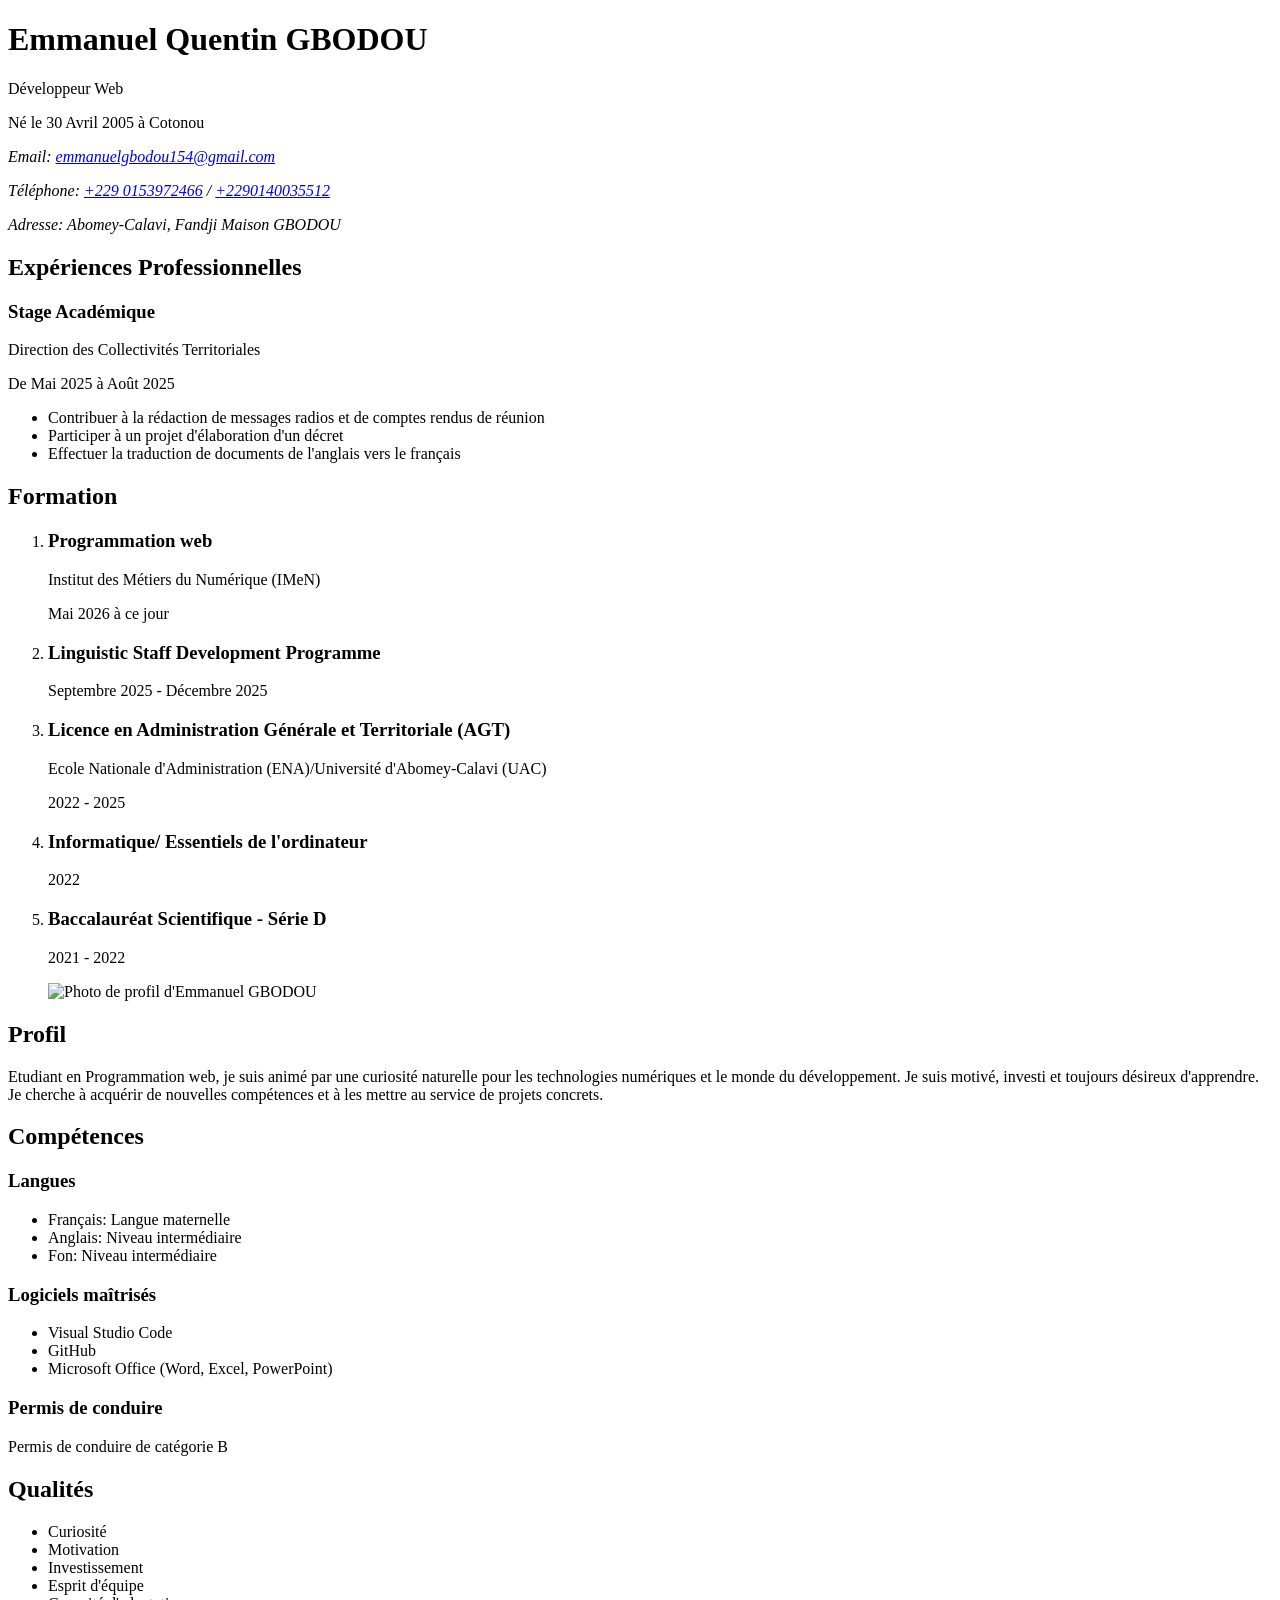
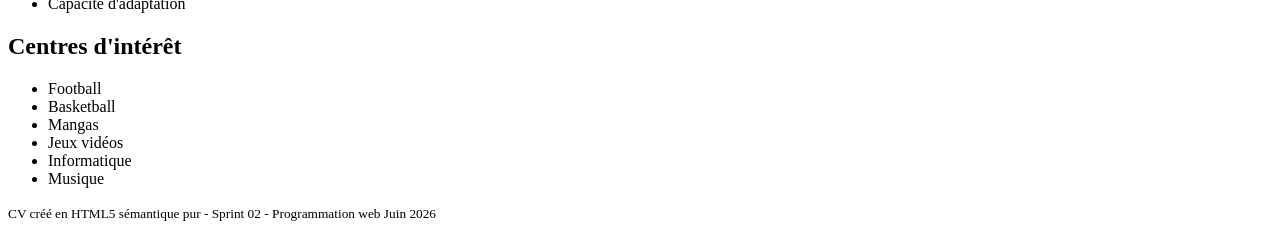
==== index.html @ a1cb0b11 "Renommage de index_mardi.html en index.html et mise à jour du dossier" ====
<!DOCTYPE html>
<html lang="fr">
<head>
    <meta charset="UTF-8">
    <meta name="viewport" content="width=device-width, initial-scale=1.0">
    <title>CV-Emmanuel GBODOU</title>
</head>
<body>
    <header>
        <h1>Emmanuel Quentin GBODOU</h1>
        <p>Développeur Web</p>
        <p>Né le 30 Avril 2005 à Cotonou</p>
        <address>
            <p>Email: <a href="mailto:emmanuelgbodou154@gmail.com">emmanuelgbodou154@gmail.com</a></p>
            <p>Téléphone: <a href="tel:+2290153972466">+229 0153972466</a> / <a href="tel:+2290140035512">+2290140035512</a></p>
            <p>Adresse: Abomey-Calavi, Fandji Maison GBODOU</p>
        </address>
    </header>

    <main>

        <section id="experiences">
            <h2>Expériences Professionnelles</h2>
            <article>
                <h3>Stage Académique</h3>
                <p>Direction des Collectivités Territoriales</p>
                <p>
                    De <time datetime="2025-05">Mai 2025</time> à <time datetime="2025-08">Août 2025</time>
                </p>
                <ul>
                    <li>Contribuer à la rédaction de messages radios et de comptes rendus de réunion</li>
                    <li>Participer à un projet d'élaboration d'un décret</li>
                    <li>Effectuer la traduction de documents de l'anglais vers le français</li>
                </ul>
            </article>
        </section>

        <section id="formation">
            <h2>Formation</h2>
            <ol>
                <li>
                    <h3>Programmation web</h3>
                    <p>Institut des Métiers du Numérique (IMeN)</p>
                    <p><time datetime="2026-05">Mai 2026</time> à ce jour</p>
                </li>
                <li>
                    <h3>Linguistic Staff Development Programme</h3>
                    <p><time datetime="2025-09">Septembre 2025</time> - <time datetime="2025-12">Décembre 2025</time></p>
                </li>
                <li>
                    <h3>Licence en Administration Générale et Territoriale (AGT)</h3>
                    <p>Ecole Nationale d'Administration (ENA)/Université d'Abomey-Calavi (UAC)</p>
                    <p><time datetime="2022">2022</time> - <time datetime="2025">2025</time></p>
                </li>
                <li>
                    <h3>Informatique/ Essentiels de l'ordinateur</h3>
                    <p><time datetime="2022">2022</time></p>
                </li>
                <li>
                    <h3>Baccalauréat Scientifique - Série D</h3>
                    <p><time datetime="2021">2021</time> - <time datetime="2022">2022</time></p>
                </li>
            </ol>
        </section>
    </main>

    <aside>
        <figure>
            <img src="photo-profil.jpg" alt="Photo de profil d'Emmanuel GBODOU" width="150" height="150">
        </figure>
        <section id="profil">
            <h2>Profil</h2>
            <p>Etudiant en Programmation web, je suis animé par une curiosité naturelle pour les technologies numériques et le monde du développement. Je suis motivé, investi et toujours désireux d'apprendre. Je cherche à acquérir de nouvelles compétences et à les mettre au service de projets concrets. </p>
        </section>
        <section id="competences">
            <h2>Compétences</h2>
            <section id="langues">
                <h3>Langues</h3>
                <ul>
                    <li>Français: Langue maternelle</li>
                    <li>Anglais: Niveau intermédiaire</li>
                    <li>Fon: Niveau intermédiaire</li>
                </ul>
            </section>
            <section id="logiciels">
                <h3>Logiciels maîtrisés</h3>
                <ul>
                    <li>Visual Studio Code</li>
                    <li>GitHub</li>
                    <li>Microsoft Office (Word, Excel, PowerPoint)</li>
                </ul>
            </section>
            <section id="permis">
                 <h3>Permis de conduire</h3>
                 <p>Permis de conduire de catégorie B</p>
            </section>
        </section>
        <section id="qualites">
            <h2>Qualités</h2>
            <ul>
                <li>Curiosité</li>
                <li>Motivation</li>
                <li>Investissement</li>
                <li>Esprit d'équipe</li>
                <li>Capacité d'adaptation</li>
            </ul>
        </section>
        <section id="centre-interet">
            <h2>Centres d'intérêt</h2>
            <ul>
                <li>Football</li>
                <li>Basketball</li>
                <li>Mangas</li>
                <li>Jeux vidéos</li>
                <li>Informatique</li>
                <li>Musique</li>
            </ul>
        </section>
    </aside>
    <footer>
        <p><small>CV créé en HTML5 sémantique pur - Sprint 02 - Programmation web <time datetime="2026-06-02">Juin 2026</time></small></p>
    </footer>
    
</body>
</html>
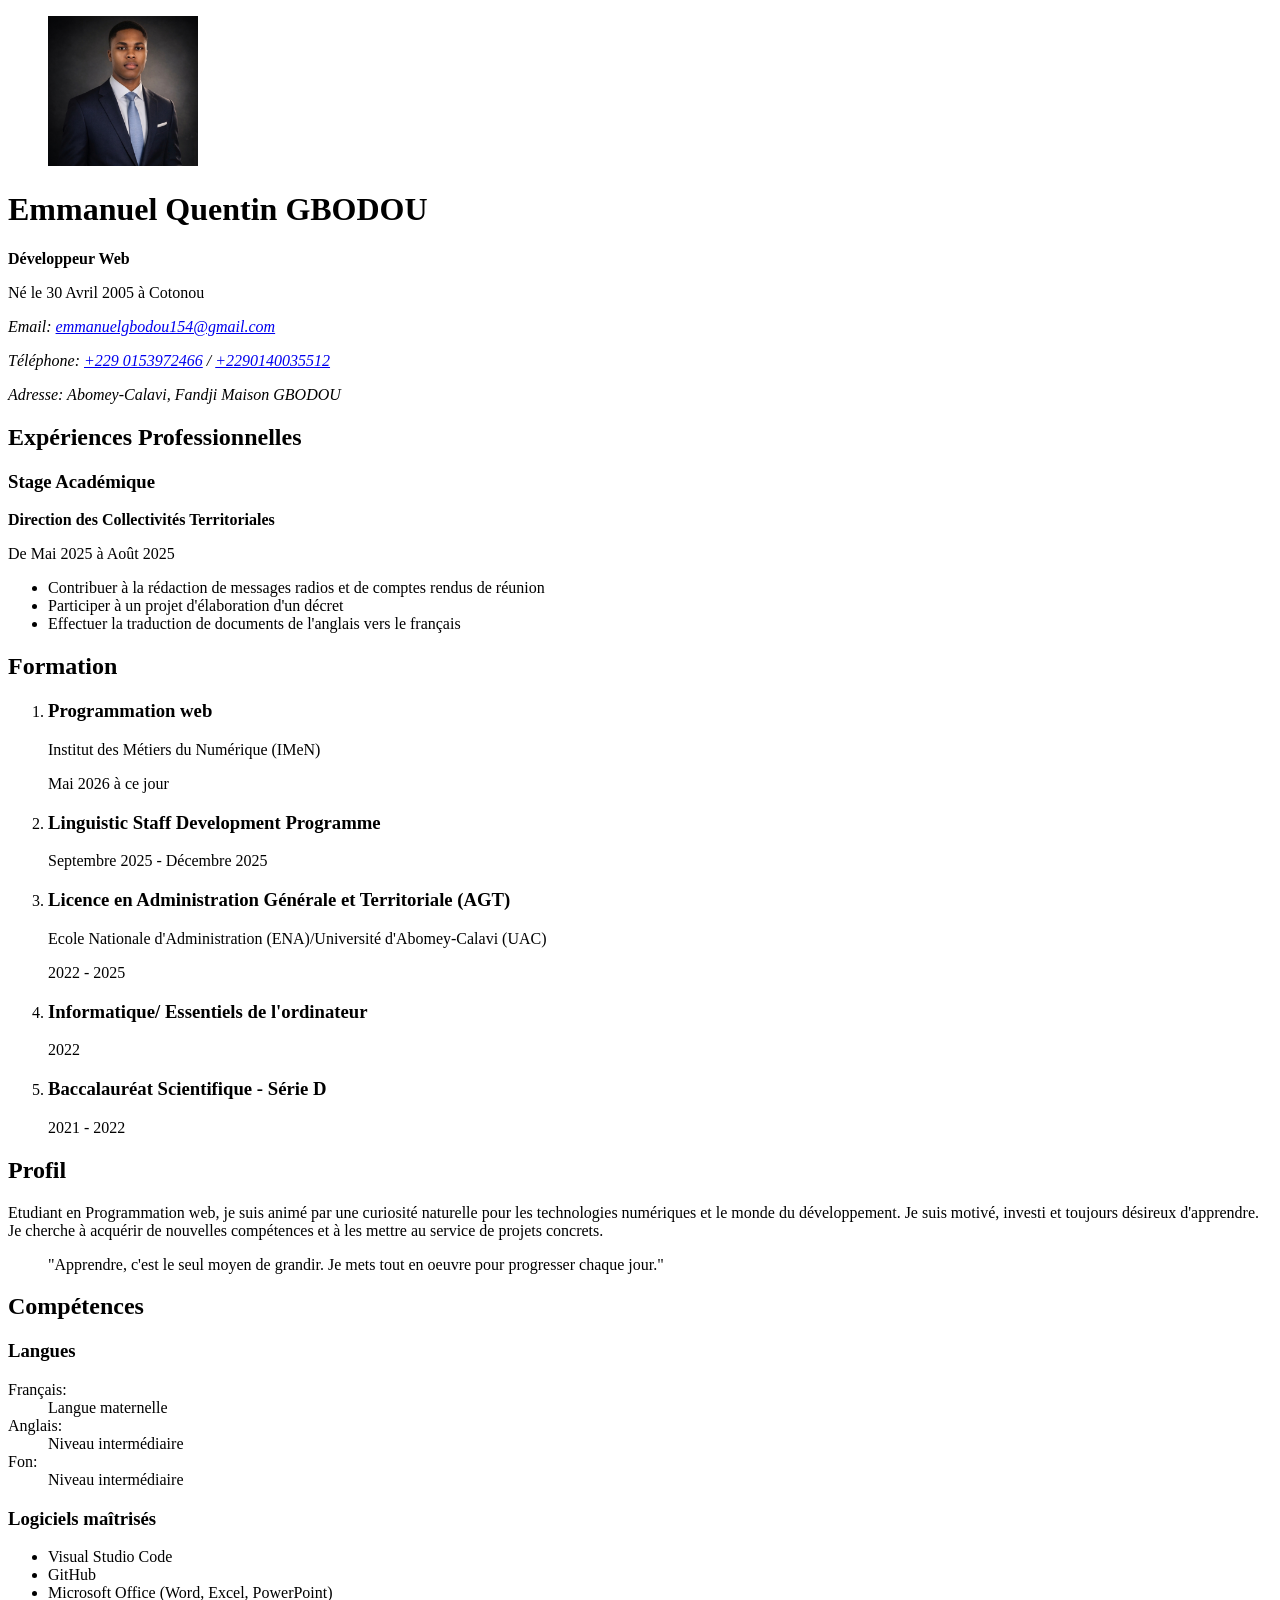
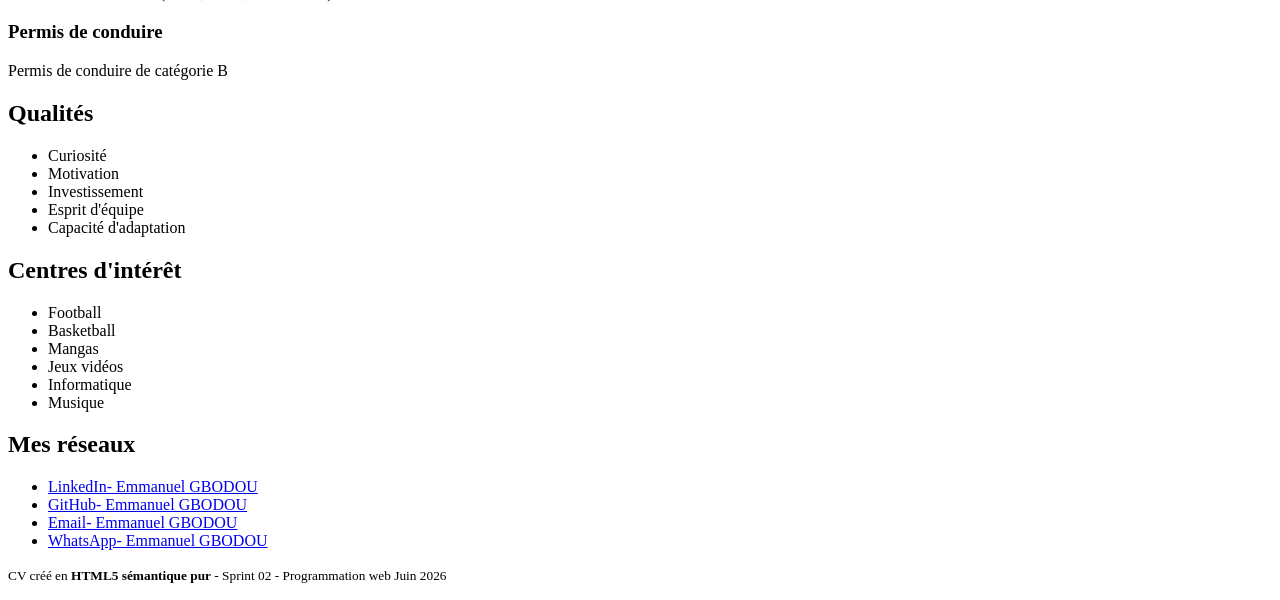
==== commit d6453bf4: "Mise à jour de la photo de profil dans index.html" ====
--- a/index.html
+++ b/index.html
@@ -7,11 +7,14 @@
 </head>
 <body>
     <header>
+        <figure>
+            <img src="assets/images/photo_professionelle.jpg" alt="Photo de profil d'Emmanuel GBODOU" width="150" height="150">
+        </figure>
         <h1>Emmanuel Quentin GBODOU</h1>
-        <p>Développeur Web</p>
+        <p><strong>Développeur Web</strong></p>
         <p>Né le 30 Avril 2005 à Cotonou</p>
         <address>
-            <p>Email: <a href="mailto:emmanuelgbodou154@gmail.com">emmanuelgbodou154@gmail.com</a></p>
+            <p>Email: <a href="mailto:emmanuelgbodou154@gmail.com" rel="noopener">emmanuelgbodou154@gmail.com</a></p>
             <p>Téléphone: <a href="tel:+2290153972466">+229 0153972466</a> / <a href="tel:+2290140035512">+2290140035512</a></p>
             <p>Adresse: Abomey-Calavi, Fandji Maison GBODOU</p>
         </address>
@@ -23,7 +26,7 @@
             <h2>Expériences Professionnelles</h2>
             <article>
                 <h3>Stage Académique</h3>
-                <p>Direction des Collectivités Territoriales</p>
+                <p><strong>Direction des Collectivités Territoriales</strong></p>
                 <p>
                     De <time datetime="2025-05">Mai 2025</time> à <time datetime="2025-08">Août 2025</time>
                 </p>
@@ -65,22 +68,25 @@
     </main>
 
     <aside>
-        <figure>
-            <img src="photo-profil.jpg" alt="Photo de profil d'Emmanuel GBODOU" width="150" height="150">
-        </figure>
         <section id="profil">
             <h2>Profil</h2>
             <p>Etudiant en Programmation web, je suis animé par une curiosité naturelle pour les technologies numériques et le monde du développement. Je suis motivé, investi et toujours désireux d'apprendre. Je cherche à acquérir de nouvelles compétences et à les mettre au service de projets concrets. </p>
+            <blockquote>
+                <p> "Apprendre, c'est le seul moyen de grandir. Je mets tout en oeuvre pour progresser chaque jour." </p>
+            </blockquote>
         </section>
         <section id="competences">
             <h2>Compétences</h2>
             <section id="langues">
                 <h3>Langues</h3>
-                <ul>
-                    <li>Français: Langue maternelle</li>
-                    <li>Anglais: Niveau intermédiaire</li>
-                    <li>Fon: Niveau intermédiaire</li>
-                </ul>
+                <dl>
+                    <dt>Français:</dt>
+                    <dd>Langue maternelle</dd>
+                    <dt>Anglais:</dt>
+                    <dd>Niveau intermédiaire</dd>
+                    <dt>Fon:</dt>
+                    <dd>Niveau intermédiaire</dd>
+                </dl>
             </section>
             <section id="logiciels">
                 <h3>Logiciels maîtrisés</h3>
@@ -116,9 +122,18 @@
                 <li>Musique</li>
             </ul>
         </section>
+        <section id="reseaux">
+            <h2>Mes réseaux</h2>
+            <ul>
+                <li><a href="https://www.linkedin.com/in/emmanuel-gbodou-347a033b1" target="_blank" rel="noopener noreferrer">LinkedIn- Emmanuel GBODOU</a></li>
+                <li><a href="https://github.com/emmanuelgbd" target="_blank" rel="noopener noreferrer">GitHub- Emmanuel GBODOU</a></li>
+                <li><a href="mailto:emmanuelgbodou154@gmail.com" target="_blank" rel="noopener noreferrer">Email- Emmanuel GBODOU</a></li>
+                <li><a href="https://wa.me/2290153972466" target="_blank" rel="noopener noreferrer">WhatsApp- Emmanuel GBODOU</a></li>
+            </ul>
+        </section>
     </aside>
     <footer>
-        <p><small>CV créé en HTML5 sémantique pur - Sprint 02 - Programmation web <time datetime="2026-06-02">Juin 2026</time></small></p>
+        <p><small>CV créé en <strong>HTML5 sémantique pur</strong> - Sprint 02 - Programmation web <time datetime="2026-06-02">Juin 2026</time></small></p>
     </footer>
     
 </body>
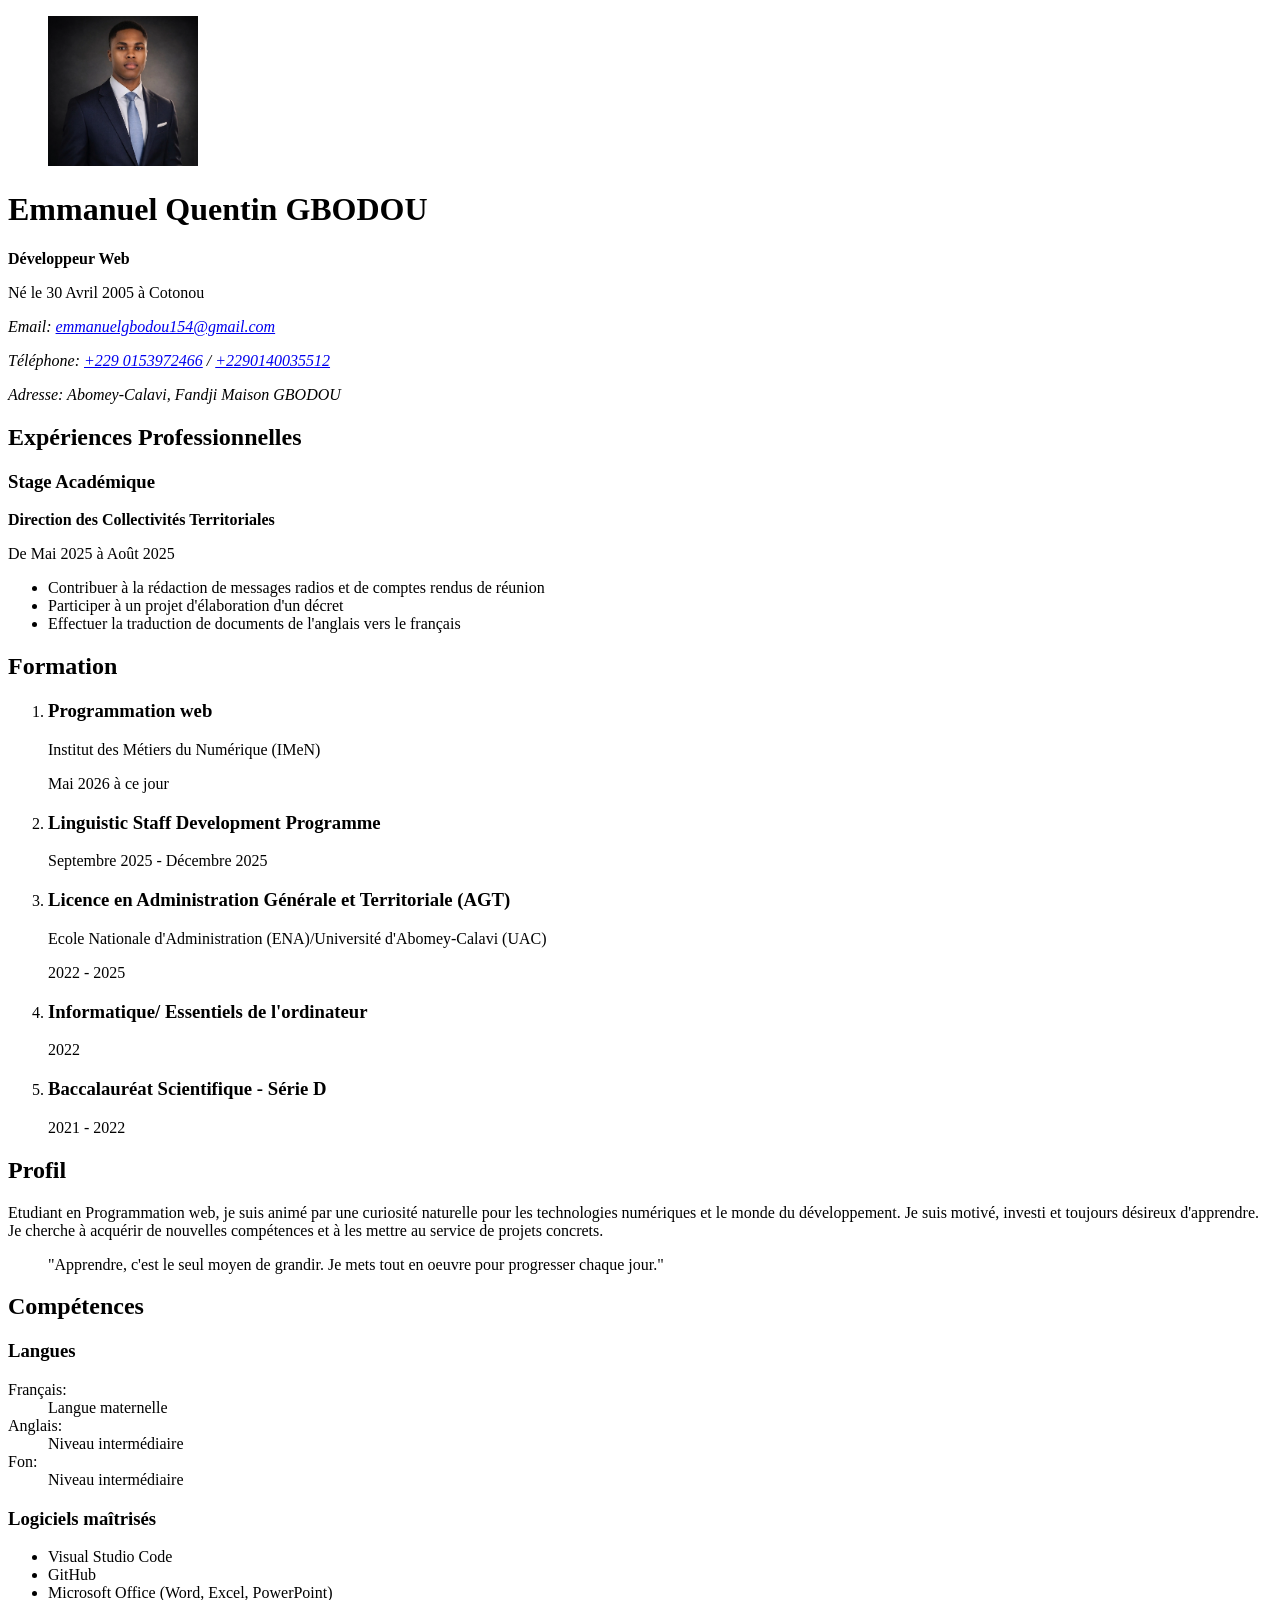
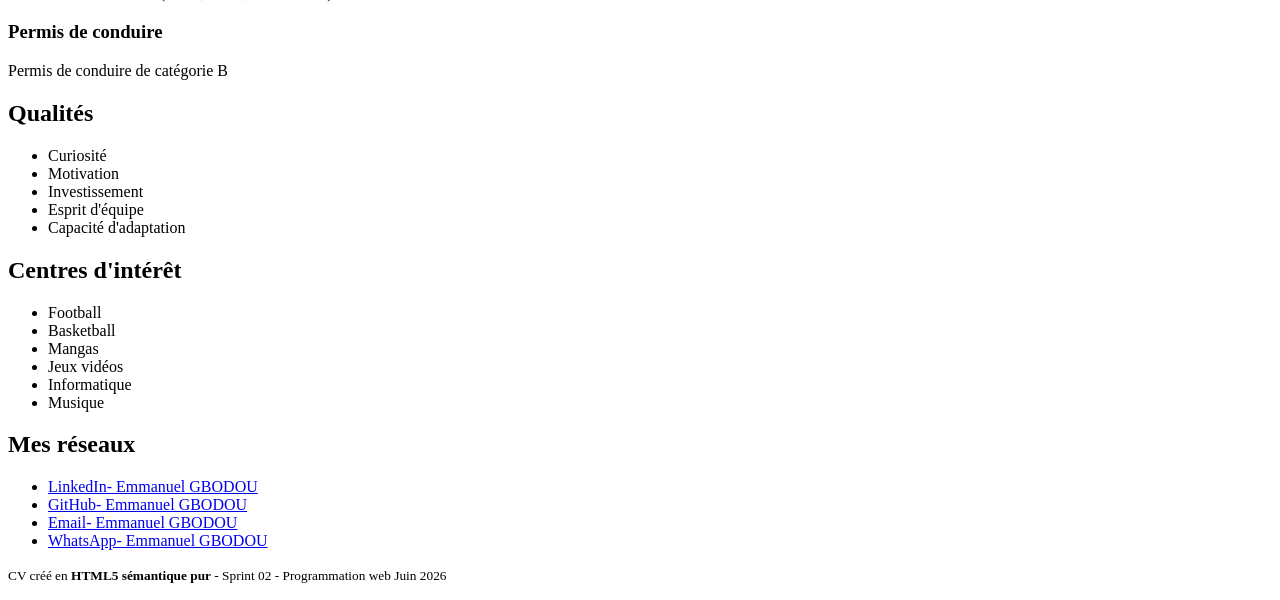
==== commit 1cfd9696: "Changement de la photo de profil" ====
--- a/index.html
+++ b/index.html
@@ -8,7 +8,7 @@
 <body>
     <header>
         <figure>
-            <img src="assets/images/photo_professionelle.jpg" alt="Photo de profil d'Emmanuel GBODOU" width="150" height="150">
+            <img src="assets/images/photo_professionelle-01.webp" alt="Photo de profil d'Emmanuel GBODOU" width="150" height="150">
         </figure>
         <h1>Emmanuel Quentin GBODOU</h1>
         <p><strong>Développeur Web</strong></p>
